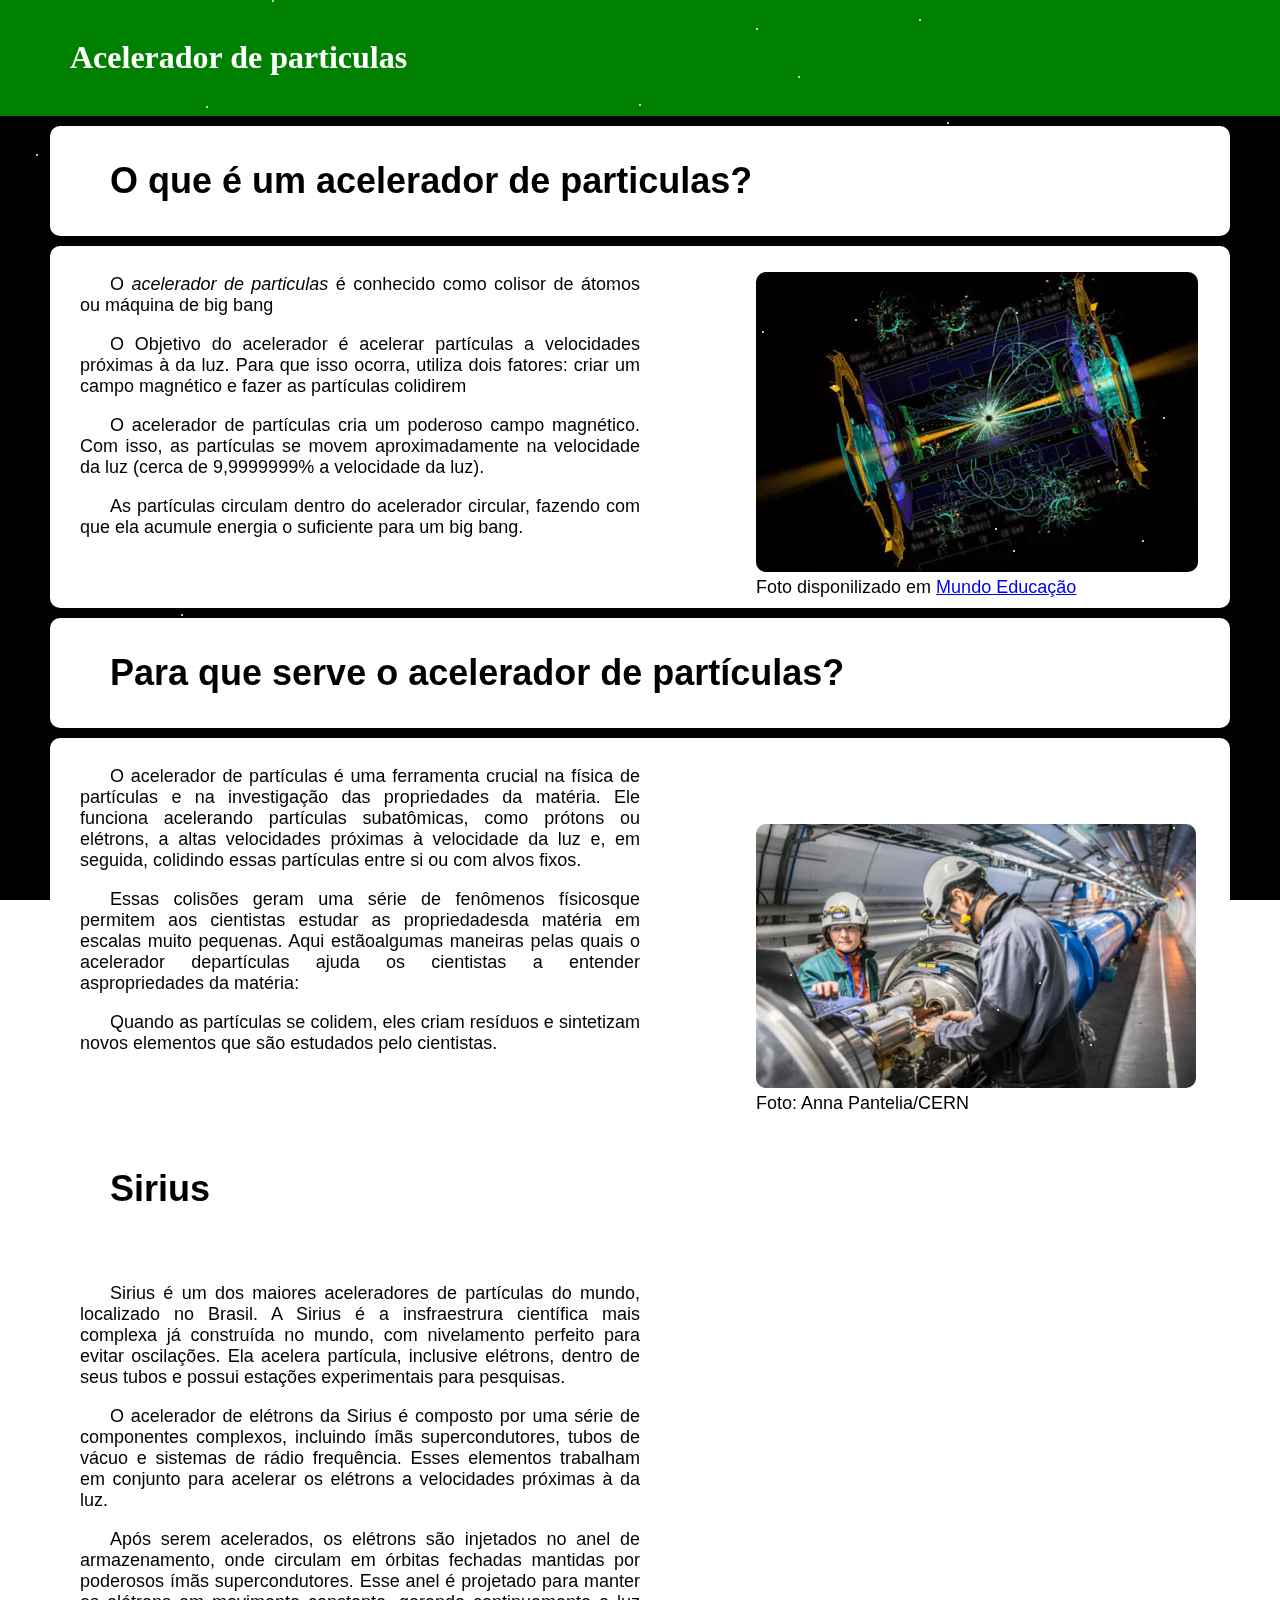
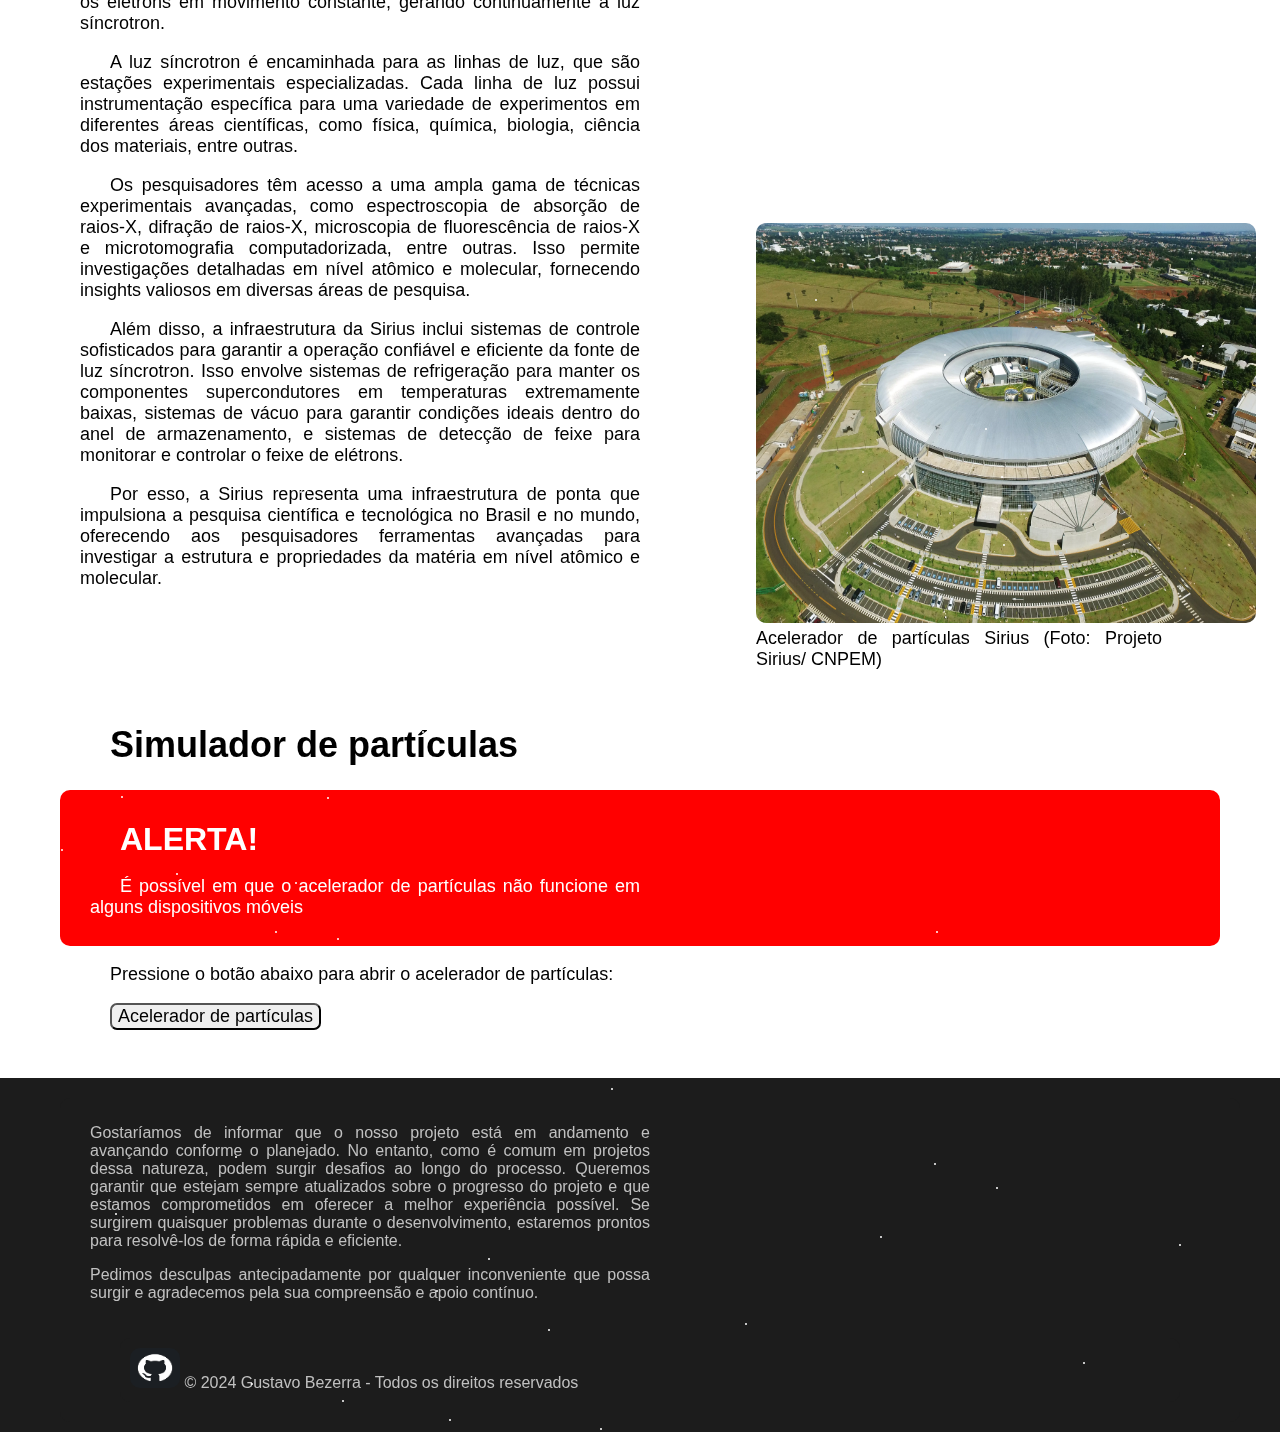
==== index.html @ d479a495 "Add files via upload" ====
<!DOCTYPE html>
<html lang="pt-br">
<head>
    <meta charset="UTF-8">
    <meta name="viewport" content="width=device-width, initial-scale=1.0">
    <title>Acelerador de particulas</title>
    <link rel="icon" href="src/logo.png">
    <link rel="stylesheet" href="style.css">
</head>
<body>
    <div id="estrelas"></div>
        <div class="comeco">
            <h1 id="titulo">Acelerador de particulas</h1>
        </div>
        <div id="estrelas_1">
            <div class="texto">
                <h1 id="subtitulo_1">O que é um acelerador de particulas?</h1>
            </div>
            
            <div class="texto">
                <p>O <i>acelerador de particulas</i> é conhecido como colisor de átomos ou máquina de big bang</p>

                <p>O Objetivo do acelerador é acelerar partículas a velocidades próximas à da luz. Para que isso ocorra, utiliza dois fatores: criar um campo magnético e fazer as partículas colidirem</p> 

                <p>O acelerador de partículas cria um poderoso campo magnético. Com isso, as partículas se movem aproximadamente na velocidade da luz (cerca de 9,9999999% a velocidade da luz).</p>

                <p>As partículas circulam dentro do acelerador circular, fazendo com que ela acumule energia o suficiente para um big bang.</p>

                <img id="img1" src="src/explicação.webp" alt="acelerador de particulas">

                <figcaption>Foto disponilizado em <a href="https://mundoeducacao.uol.com.br/quimica/acelerador-particulas.htm" target="_blank">Mundo Educação</a></figcaption>
            </div>

            <div class="texto">
                <h1 id="subtitulo_1">Para que serve o acelerador de partículas?</h1>
            </div>

            <div class="texto">
                <p>O acelerador de partículas é uma ferramenta crucial na física de partículas e na investigação das propriedades da matéria. Ele funciona acelerando partículas subatômicas, como prótons ou elétrons, a altas velocidades próximas à velocidade da luz e, em seguida, colidindo essas partículas entre si ou com alvos fixos.</p>

                <p>Essas colisões geram uma série de fenômenos físicosque permitem aos cientistas estudar as propriedadesda matéria em escalas muito pequenas. Aqui estãoalgumas maneiras pelas quais o acelerador departículas ajuda os cientistas a entender aspropriedades da matéria:</p>

                <p>Quando as partículas se colidem, eles criam resíduos e sintetizam novos elementos que são estudados pelo cientistas.</p>

                <img id="img2" src="src/Cientistas.png" alt="cientistas estudando o acelerador">

                <figcaption>Foto: Anna Pantelia/CERN</figcaption>
            </div>

            <div class="texto">
                <h1 id="subtitulo_1">Sirius</h1>
            </div>

            <div class="texto">
                <p>Sirius é um dos maiores aceleradores de partículas do mundo, localizado no Brasil. A Sirius é a insfraestrura científica mais complexa já construída no mundo, com nivelamento perfeito para evitar oscilações. Ela acelera partícula, inclusive elétrons, dentro de seus tubos e possui estações experimentais para pesquisas.</p>

                <p>O acelerador de elétrons da Sirius é composto por uma série de componentes complexos, incluindo ímãs supercondutores, tubos de vácuo e sistemas de rádio frequência. Esses elementos trabalham em conjunto para acelerar os elétrons a velocidades próximas à da luz.</p>

                <p>Após serem acelerados, os elétrons são injetados no anel de armazenamento, onde circulam em órbitas fechadas mantidas por poderosos ímãs supercondutores. Esse anel é projetado para manter os elétrons em movimento constante, gerando continuamente a luz síncrotron.</p>

                <p>A luz síncrotron é encaminhada para as linhas de luz, que são estações experimentais especializadas. Cada linha de luz possui instrumentação específica para uma variedade de experimentos em diferentes áreas científicas, como física, química, biologia, ciência dos materiais, entre outras.</p>

                <p>Os pesquisadores têm acesso a uma ampla gama de técnicas experimentais avançadas, como espectroscopia de absorção de raios-X, difração de raios-X, microscopia de fluorescência de raios-X e microtomografia computadorizada, entre outras. Isso permite investigações detalhadas em nível atômico e molecular, fornecendo insights valiosos em diversas áreas de pesquisa.</p>

                <p>Além disso, a infraestrutura da Sirius inclui sistemas de controle sofisticados para garantir a operação confiável e eficiente da fonte de luz síncrotron. Isso envolve sistemas de refrigeração para manter os componentes supercondutores em temperaturas extremamente baixas, sistemas de vácuo para garantir condições ideais dentro do anel de armazenamento, e sistemas de detecção de feixe para monitorar e controlar o feixe de elétrons.</p>

                <p>Por esso, a Sirius representa uma infraestrutura de ponta que impulsiona a pesquisa científica e tecnológica no Brasil e no mundo, oferecendo aos pesquisadores ferramentas avançadas para investigar a estrutura e propriedades da matéria em nível atômico e molecular.</p>

                    <img id="img3" src="src/sirius.webp" alt="Sirius, o acelerador de partículas">

                    <figcaption>Acelerador de partículas Sirius (Foto: Projeto Sirius/ CNPEM)</figcaption>
            </div>

            <div class="texto">
                <h1 id="subtitulo_1">Simulador de partículas</h1>

                <div class="alerta"><br>
                    <span>ALERTA!</span>
                    <p>É possível em que o acelerador de partículas não funcione em alguns dispositivos móveis</p>
                </div>

                <p>Pressione o botão abaixo para abrir o acelerador de partículas:</p>

                <p><button onclick="Verificagem()">Acelerador de partículas</button></p>
            </div>

            <div class="creditos">
                <div class="texto" id="textop">
                    <p id="credits">Gostaríamos de informar que o nosso projeto está em  andamento e avançando conforme o planejado. No entanto,  como é comum em projetos dessa natureza, podem surgir desafios ao longo do processo. Queremos garantir que estejam sempre atualizados sobre o     progresso do projeto e que estamos comprometidos em     oferecer a melhor experiência possível. Se surgirem     quaisquer problemas durante o desenvolvimento, estaremos prontos para resolvê-los de forma rápida e eficiente.</p>
                    
                    <p id="credits">Pedimos desculpas antecipadamente por qualquer   inconveniente que possa surgir e agradecemos pela sua compreensão e apoio contínuo.</p>

                    <footer>
                        <div class="texto" id="textop">
                            <img id="img4" src="src/logo.png" alt="Github">
                            &copy; 2024 Gustavo     Bezerra - Todos os  direitos reservados
                        </div>
                      </footer>
                </div>
            </div>
    <script src="script.js"></script>
</body>
</html>
---- style.css ----
/* como ficara a página */

body, html {
    margin: 0;
    padding: 0;
    overflow-x: hidden;
}

/* parte de como ficará as estrelas */

#estrelas {
    position: fixed;
    top: 0;
    left: 0;
    width: 100%;
    height: 100%;
    background: black;
    z-index: -1;
}

.estrela {
    position: absolute;
    width: 2px;
    height: 2px;
    background: white;
    border-radius: 50%;
    animation: brilho 2s infinite linear;
}

@keyframes brilho {
    0% { opacity: 0; }
    50% { opacity: 1; }
    100% { opacity: 0; }
}

/* Finalização das estrelas brilhando no fundo da página */

/* Parte de cima que tem "Acelerador de particulas" */

.comeco {
    width: 100%;
    background-color: green;
    padding-top: 2vh;
    padding-bottom: 2vh;
}

/* parte = "Acelerador de partículas */

#titulo {
    margin-left: 70px;
    color: white;
}

/* Div da parte = "o que é um Acelerador de partículas" */

.introducao {
    color: black;
    margin-left: 50px;
    margin-top: 50px;
    margin-right: 50px;
    background-color: white	;
    padding: 10px;
    border-radius: 10px;
    font-family: 'Times New Roman', Times, serif;
    font-size: large;
    width: auto;
}

/* Subtitulo = "O que é um acelerador de particulas" */

#subtitulo_1 {
    margin-left: 50px;
    margin-right: 50px;
}

/* Parte do texto */

.texto {
    color: black;
    width: auto;
    margin-left: 50px;
    margin-top: 10px;
    background-color: white;
    padding: 10px;
    border-radius: 10px;
    font-family: Arial, Helvetica, sans-serif;
    font-size: large;
    margin-right: 50px;
    text-align: justify;
}

/* Personalização das imagens */

img {
    margin-left: 60%;
    margin-top: -500px;
    border-radius: 10px;
}

#img2 {
    width: 440px;
    margin-top: -500px;

}

#img3 {
    margin-left: 60%;
    margin-top: -400px;
    width: 500px;
    height: 400px;
}

#img4 {
    margin-left: 0px;
    margin-top: 0px;
    width: 50px;
    height: 40px;
}

#credits {
    text-indent: 0;
}

footer {
    text-align: center;
    padding: 10px 0;
    border-radius: 10px;
}

figcaption {
    margin-left: 60%;
    margin-right: 5%;
}
/* Personalização do sub-titulo "Simulador de partículas" */


/* Personalização de partes do texto */

p {
    margin-right: 50%;
    text-indent: 30px;
    margin-left: 20px;
}

/* Personalização do botão "Acelerador de partículas" */

button {
    border-radius: 7px;
    cursor: pointer;
    font-family: Arial, Helvetica, sans-serif;
    font-size: large;
}

button:hover {
    font-style: italic;
    background-color: aqua;
}

/* criação da animação da parte do "ALERTA" */

.alerta {
    background-color: red;
    color: white;
    padding: 10px;
    border-radius: 10px;
}

span {
    margin-left: 50px;
    font-size: xx-large;
    font-weight: 900;
}

@keyframes alertando {
    0% {
        opacity: 1;
        color: black;
    }

    100% {
        opacity: 1;
        color: white;
    }
}

span {
    animation: alertando 0.3s infinite;
}

/* div credditos */

.creditos {
    margin-top: 20px;
    width: 100%;
    background-color: #1C1C1C;
    padding: 10px;
}

#textop {
    background-color: #1C1C1C;
    color: #C0C0C0;
    font-size: medium;
}
/* Aplicação do responsive */

@media (max-width: 1260px) {
    #img3 {
        margin-left: 600px;
        max-width: 505px;
        max-height: 300px;
        height: auto;
        width: auto;
    }
}

@media (max-width: 1220px) {
    img {
        max-width: 410px;
        max-height: 300px;
        height: auto;
        width: auto;
    }

    #img3 {
        max-width: 453px;
        max-height: 300px;
        height: auto;
        width: auto;
    }
}

@media (max-width: 1190px) {
    img {
        max-width: 380px;
        max-height: 300px;
        height: auto;
        width: auto;
        margin-left: 600px;
    }

    #img3 {
        max-width: 380px;
        max-height: 300px;
        height: auto;
        width: auto;
        margin-left: 600px;
    }
}

@media (max-width: 1120px) {
    img {
        margin-left: 550px;
    }

    #img3 {
        margin-left: 550px;
    }
}

@media (max-width: 1060px) {
    img {
        margin-left: 500px;
    }

    #img3 {
        margin-left: 500px;
    }
}

@media (max-width: 1020px) {
    img {
        margin-left: 475px;
    }

    #img3 {
        margin-left: 475px;
    }
}

@media (max-width: 1000px) {
    img {
        width: 300px;
    }

    #img2 {
        width: 300px;
    }

    #img3 {
        width: 300px;
    }
}

@media (max-width: 910px) {
    img {
        margin-left: 425px;
    }

    #img3 {
        margin-left: 425px;
    }
}

@media (max-width: 860px) {
    img {
        margin-left: 400px;
    }

    #img3 {
        margin-left: 400px;
    }
}

@media (max-width: 835px) {
    img {
    margin-left: 150px;
    margin-top: 0px;
    border-radius: 10px;
    width: 650px;
    }

    #img2 {
    margin-left: 150px;
    margin-top: 0px;
    border-radius: 10px;
    width: 650px;
    }

    #img3 {
    margin-left: 150px;
    margin-top: 0px;
    border-radius: 10px;
    width: 650px;
    }

    p {
        margin-right: 25px;
        text-indent: 30px;
        margin-left: 25px;
    }

    .texto {
        align-items: center;
    }

    figcaption {
        margin-left: 15%;
    }
}

@media (max-width: 780px) {
    img {
    margin-left: 100px;
    margin-top: 0px;
    border-radius: 10px;
    width: 650px;
    }

    #img2 {
    margin-left: 100px;
    margin-top: 0px;
    border-radius: 10px;
    width: 650px;
    }

    #img3 {
    margin-left: 100px;
    margin-top: 0px;
    border-radius: 10px;
    width: 650px;
    }

    p {
        margin-right: 25px;
        text-indent: 30px;
        margin-left: 25px;
    }

    .texto {
        align-items: center;
    }
}

@media (max-width: 670px) {
    img {
    margin-left: 75px;
    margin-top: 0px;
    border-radius: 10px;
    width: 650px;
    }

    #img2 {
    margin-left: 75px;
    margin-top: 0px;
    border-radius: 10px;
    width: 650px;
    }

    #img3 {
    margin-left: 75px;
    margin-top: 0px;
    border-radius: 10px;
    width: 650px;
    }

    p {
        margin-right: 25px;
        text-indent: 30px;
        margin-left: 25px;
    }

    .texto {
        align-items: center;
    }
}

@media (max-width: 610px) {
    img {
    margin-left: 50px;
    margin-top: 0px;
    border-radius: 10px;
    width: 650px;
    }

    #img2 {
    margin-left: 50px;
    margin-top: 0px;
    border-radius: 10px;
    width: 650px;
    }

    #img3 {
    margin-left: 50px;
    margin-top: 0px;
    border-radius: 10px;
    width: 650px;
    }

    p {
        margin-right: 25px;
        text-indent: 30px;
        margin-left: 25px;
    }

    .texto {
        align-items: center;
    }
}

@media (max-width: 570px) {
    img {
    margin-left: 25px;
    margin-top: 0px;
    border-radius: 10px;
    width: 650px;
    }

    #img2 {
    margin-left: 25px;
    margin-top: 0px;
    border-radius: 10px;
    width: 650px;
    }

    #img3 {
    margin-left: 25px;
    margin-top: 0px;
    border-radius: 10px;
    width: 650px;
    }

    p {
        margin-right: 25px;
        text-indent: 30px;
        margin-left: 25px;
    }

    .texto {
        align-items: center;
    }
}

@media (max-width: 540px) {
    img {
    margin-left: 50px;
    margin-top: 0px;
    border-radius: 10px;
    width: 300px;
    }

    #img2 {
    margin-left: 50px;
    margin-top: 0px;
    border-radius: 10px;
    width: 300px;
    }

    #img3 {
    margin-left: 50px;
    margin-top: 0px;
    border-radius: 10px;
    width: 300px;
    }

    p {
        margin-right: 25px;
        text-indent: 30px;
        margin-left: 25px;
    }

    .texto {
        align-items: center;
    }
}

@media (max-width: 500px) {
    img {
    margin-left: 25px;
    margin-top: 0px;
    border-radius: 10px;
    width: 300px;
    }

    #img2 {
    margin-left: 25px;
    margin-top: 0px;
    border-radius: 10px;
    width: 300px;
    }

    #img3 {
    margin-left: 25px;
    margin-top: 0px;
    border-radius: 10px;
    width: 300px;
    }

    p {
        margin-right: 25px;
        text-indent: 30px;
        margin-left: 25px;
    }

    .texto {
        align-items: center;
    }

    figcaption {
        margin-left: 5%;
    }
}

@media (max-width: 450px) {
    /* Parte do texto */

    .introducao {
        margin-right: 50px;
    }
    .texto {
        color: black;
        width: 292px;
        margin-left: 50px;
        margin-right: 50px;
        margin-top: 10px;
        background-color: white;
        padding: 10px;
        border-radius: 10px;
        font-family: Arial, Helvetica, sans-serif;
        font-size: large;
    }
    
    /* paragrafos do texto */

    p {
        margin-right: 20px;
    }

    /* Personalização das imagens */

    img {
        margin-left: 20px;
        margin-top: 0;
        border-radius: 10px;
        max-width: 250px;
        max-height: 300px;
        height: auto;
        width: auto;
    }

    /* Parte da dos subtitulos */

    #subtitulo_1 {
        margin-left: 25px;
        margin-right: 25px;
        text-align: center;
    }

    /* parte da segunda imagem que contém os cientistas estudando */

    #img2 {
        margin-top: 10px;
    }

    /* Parte da terceira imagem que contém o acelerador de particulas Sirius */

    #img3 {
        max-width: 250px;
        max-height: 205px;
        width: auto;
        height: auto;
        margin-left: 25px;
        margin-top: 10px;
    }

    #textop {
        margin-left: 5%;
    }
    
}

@media (max-width: 400px) {
    /* Parte do texto */

    .introducao {
        margin-right: 50px;
    }
    .texto {
        color: black;
        width: 300px;
        margin-left: 25px;
        margin-right: 25px;
        margin-top: 10px;
        background-color: white;
        padding: 10px;
        border-radius: 10px;
        font-family: Arial, Helvetica, sans-serif;
        font-size: large;
    }
    
    /* paragrafos do texto */

    p {
        margin-right: 20px;
    }

    /* Personalização das imagens */

    img {
        margin-left: 20px;
        margin-top: 0;
        border-radius: 10px;
        max-width: 250px;
        max-height: 300px;
        height: auto;
        width: auto;
    }

    /* Parte da dos subtitulos */

    #subtitulo_1 {
        margin-left: 25px;
        margin-right: 25px;
        text-align: center;
    }

    /* parte da segunda imagem que contém os cientistas estudando */

    #img2 {
        margin-top: 10px;
    }

    /* Parte da terceira imagem que contém o acelerador de particulas Sirius */

    #img3 {
        max-width: 250px;
        max-height: 205px;
        width: auto;
        height: auto;
        margin-left: 20px;
        margin-top: 10px;
    }

    
    button {
        text-indent: 0px;
        margin-left: 0px;
    }
}
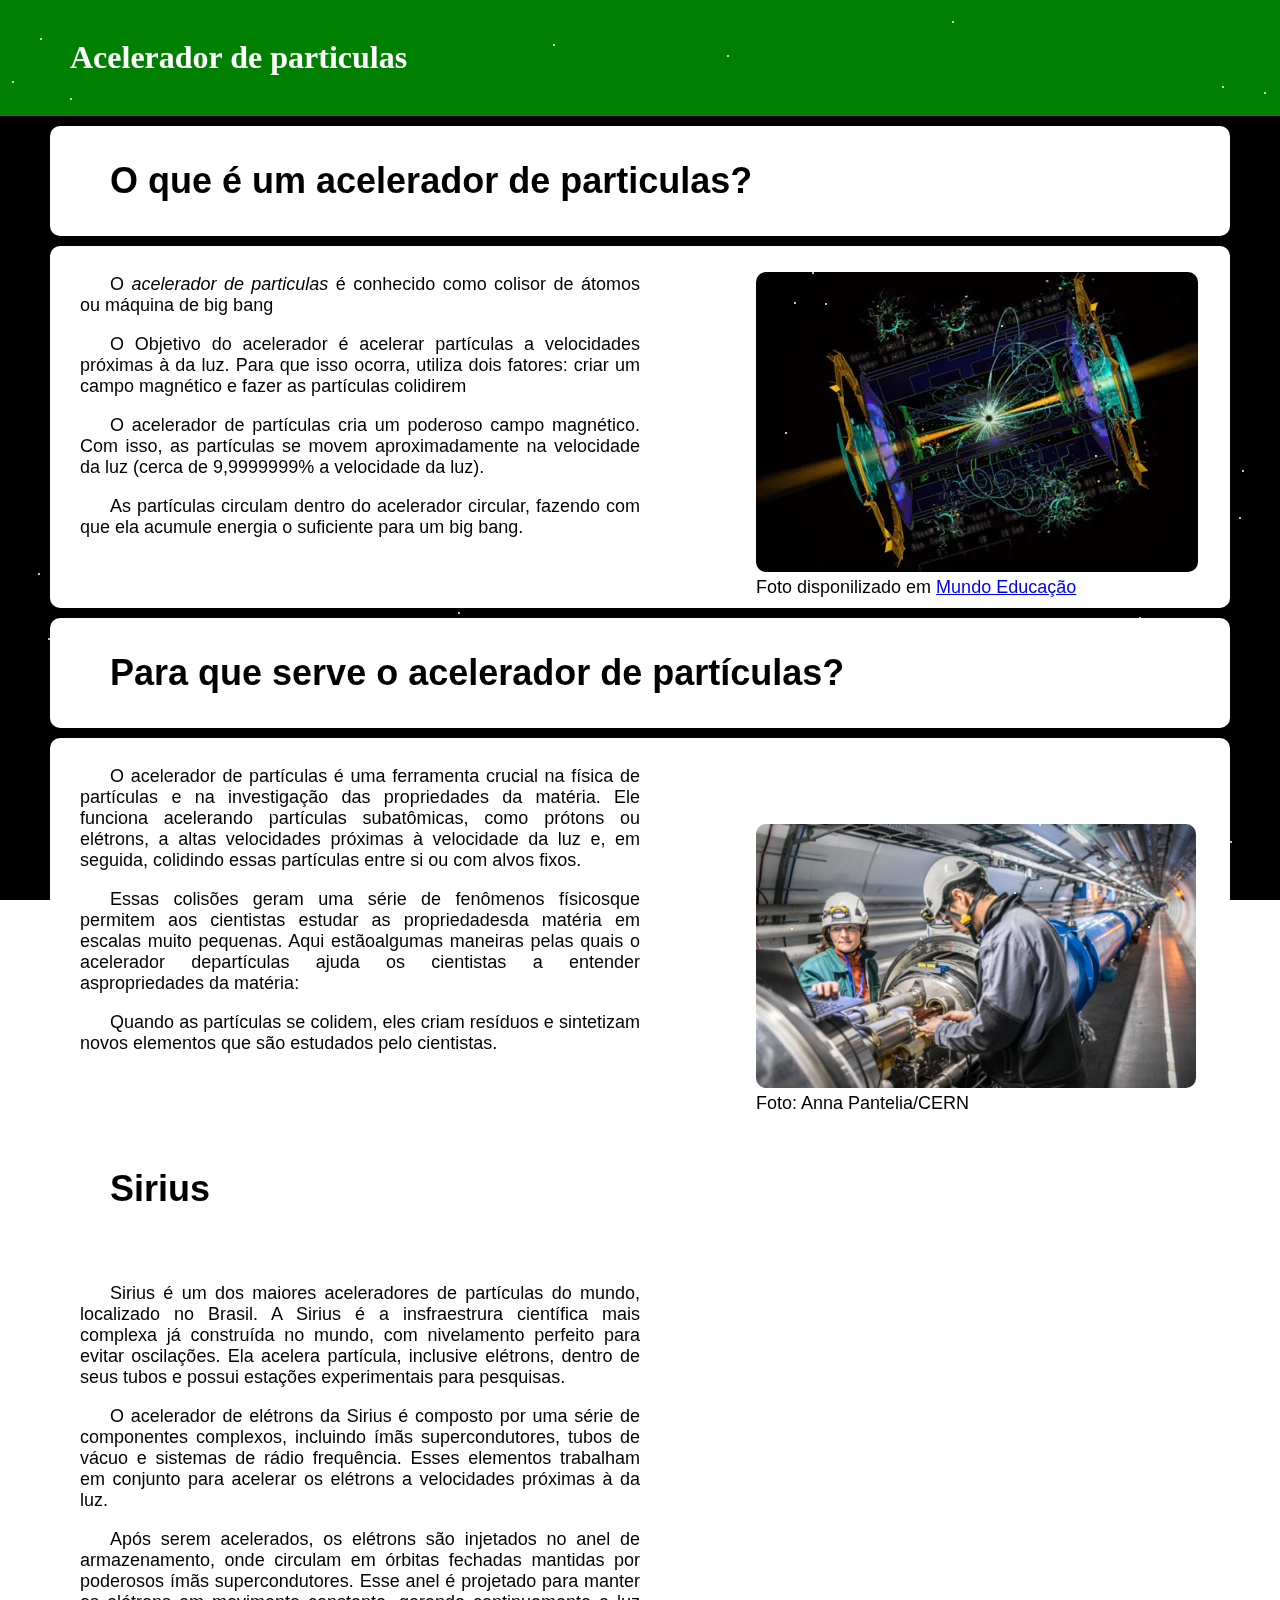
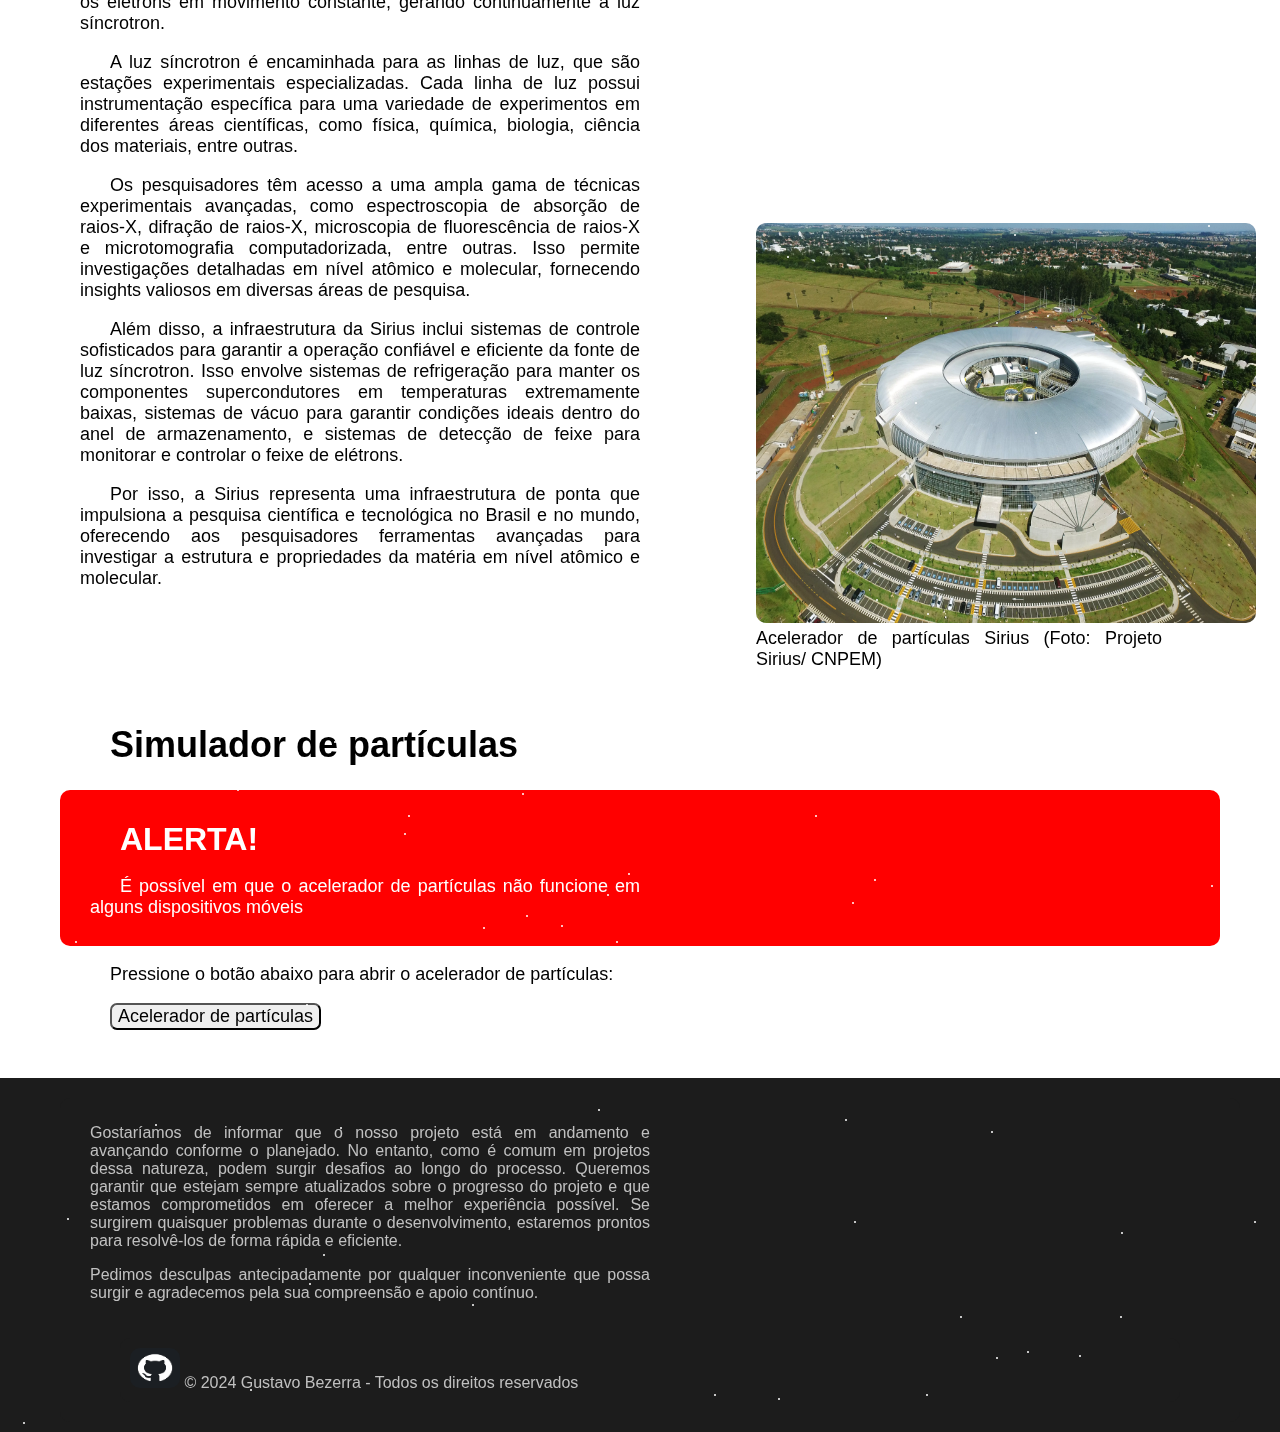
==== commit f9ecbddc: "Update index.html" ====
--- a/index.html
+++ b/index.html
@@ -64,7 +64,7 @@
 
                 <p>Além disso, a infraestrutura da Sirius inclui sistemas de controle sofisticados para garantir a operação confiável e eficiente da fonte de luz síncrotron. Isso envolve sistemas de refrigeração para manter os componentes supercondutores em temperaturas extremamente baixas, sistemas de vácuo para garantir condições ideais dentro do anel de armazenamento, e sistemas de detecção de feixe para monitorar e controlar o feixe de elétrons.</p>
 
-                <p>Por esso, a Sirius representa uma infraestrutura de ponta que impulsiona a pesquisa científica e tecnológica no Brasil e no mundo, oferecendo aos pesquisadores ferramentas avançadas para investigar a estrutura e propriedades da matéria em nível atômico e molecular.</p>
+                <p>Por isso, a Sirius representa uma infraestrutura de ponta que impulsiona a pesquisa científica e tecnológica no Brasil e no mundo, oferecendo aos pesquisadores ferramentas avançadas para investigar a estrutura e propriedades da matéria em nível atômico e molecular.</p>
 
                     <img id="img3" src="src/sirius.webp" alt="Sirius, o acelerador de partículas">
 
@@ -100,4 +100,4 @@
             </div>
     <script src="script.js"></script>
 </body>
-</html>+</html>
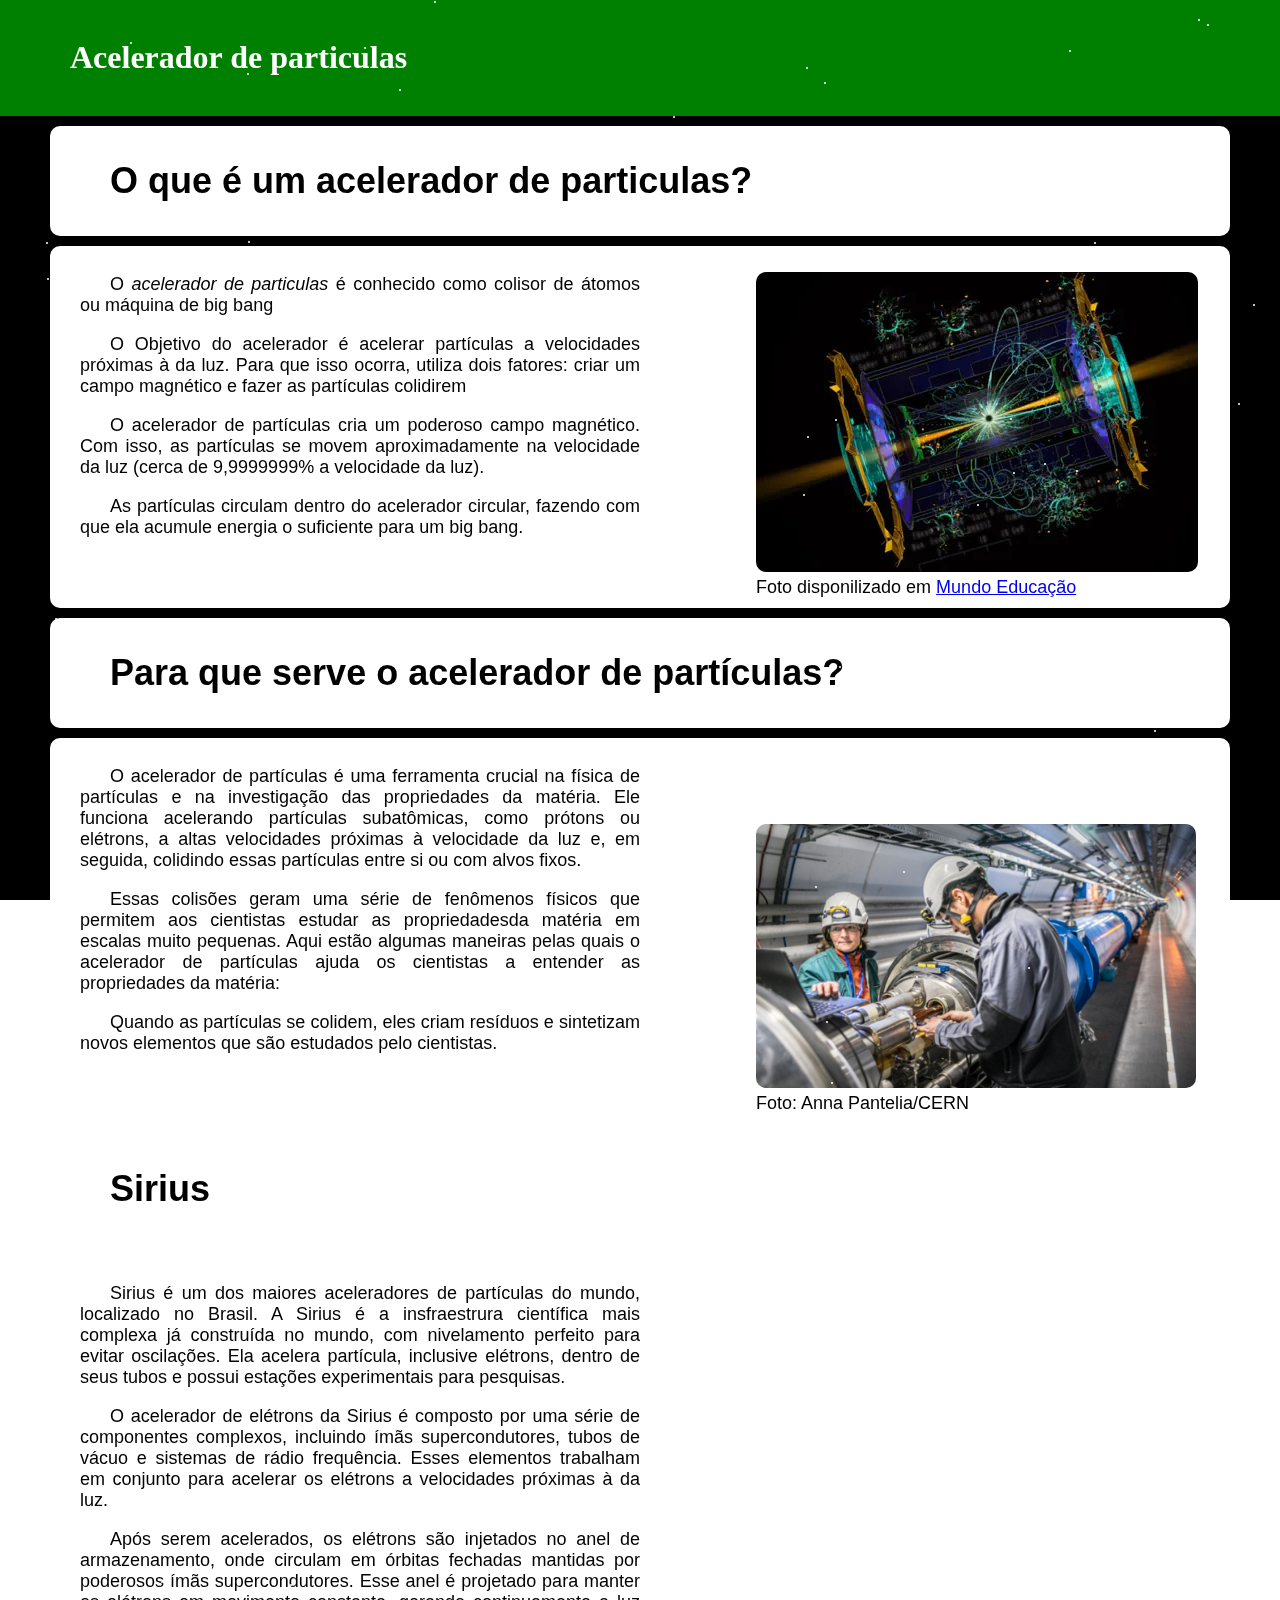
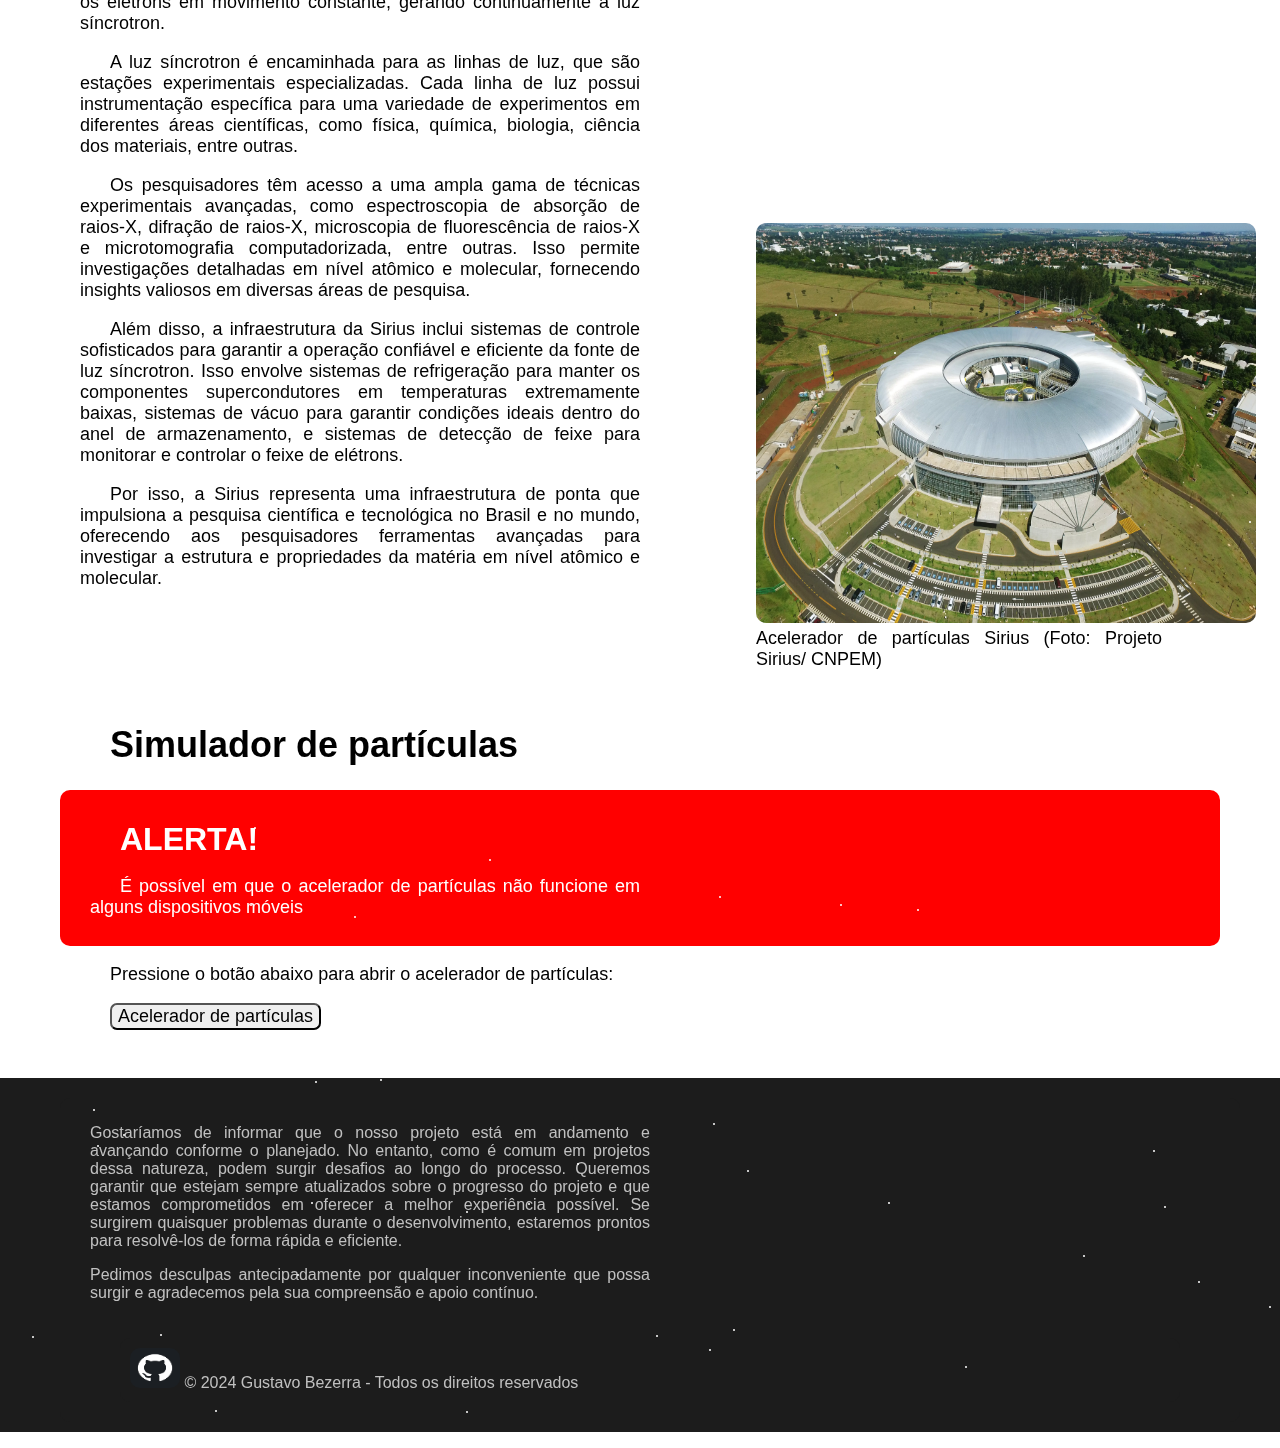
==== commit 8cf1d48a: "Update index.html" ====
--- a/index.html
+++ b/index.html
@@ -38,7 +38,7 @@
             <div class="texto">
                 <p>O acelerador de partículas é uma ferramenta crucial na física de partículas e na investigação das propriedades da matéria. Ele funciona acelerando partículas subatômicas, como prótons ou elétrons, a altas velocidades próximas à velocidade da luz e, em seguida, colidindo essas partículas entre si ou com alvos fixos.</p>
 
-                <p>Essas colisões geram uma série de fenômenos físicosque permitem aos cientistas estudar as propriedadesda matéria em escalas muito pequenas. Aqui estãoalgumas maneiras pelas quais o acelerador departículas ajuda os cientistas a entender aspropriedades da matéria:</p>
+                <p>Essas colisões geram uma série de fenômenos físicos que permitem aos cientistas estudar as propriedadesda matéria em escalas muito pequenas. Aqui estão algumas maneiras pelas quais o acelerador de partículas ajuda os cientistas a entender as propriedades da matéria:</p>
 
                 <p>Quando as partículas se colidem, eles criam resíduos e sintetizam novos elementos que são estudados pelo cientistas.</p>
 
